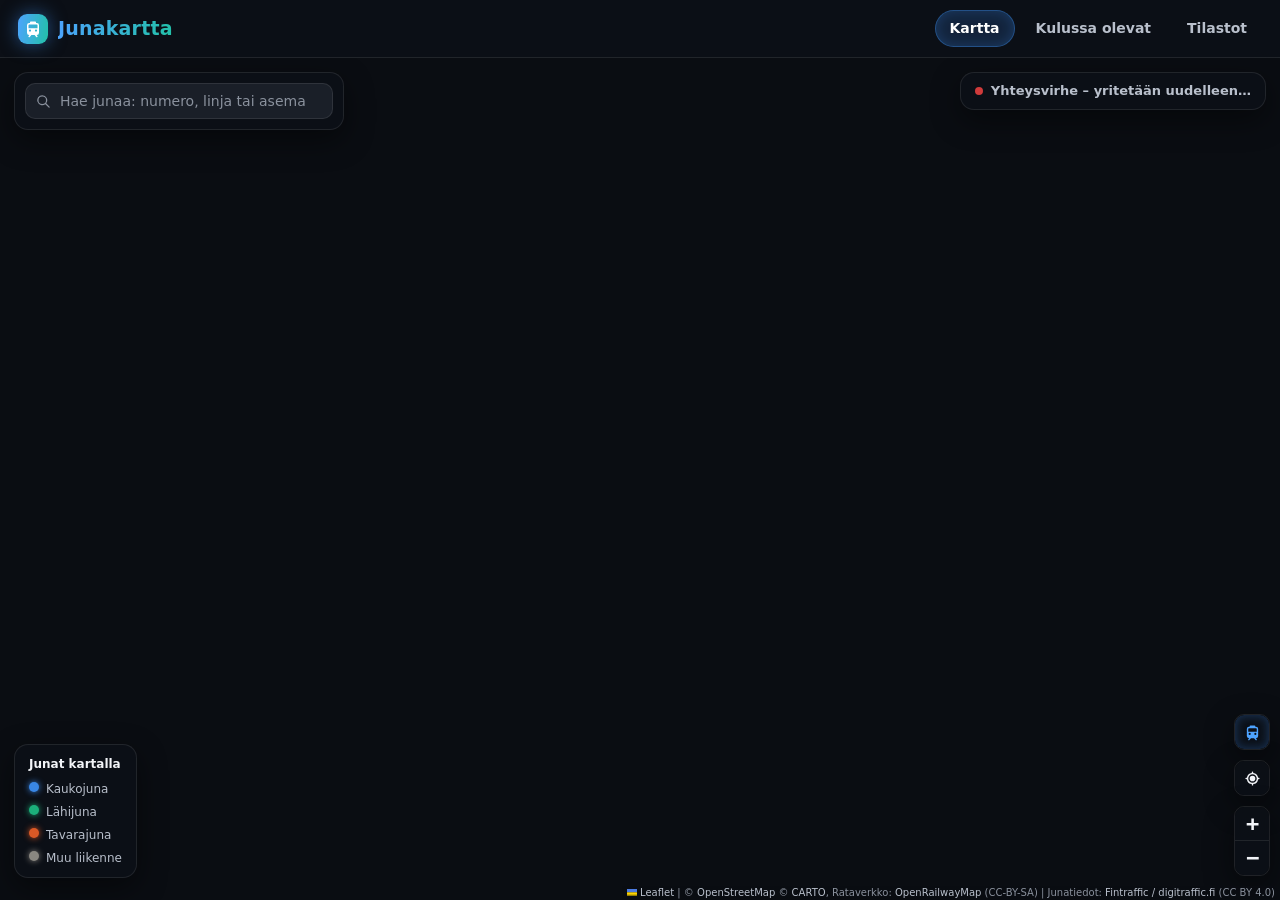
==== index.html @ f3012fac "Lisää interaktiivinen Junakartta-sovellus (kartta, junalista, tilastot) Selainsovellus Suomen junali" ====
<!DOCTYPE html>
<html lang="fi">
<head>
  <meta charset="utf-8">
  <meta name="viewport" content="width=device-width, initial-scale=1">
  <title>Junakartta – Suomen junaliikenne livenä</title>
  <meta name="description" content="Interaktiivinen kartta Suomen junaliikenteestä: junat liikkuvat kartalla reaaliajassa. Tiedot: Fintraffic / digitraffic.fi.">
  <link rel="icon" href="data:image/svg+xml,<svg xmlns=%22http://www.w3.org/2000/svg%22 viewBox=%220 0 100 100%22><text y=%22.9em%22 font-size=%2290%22>🚆</text></svg>">
  <link rel="stylesheet" href="vendor/leaflet/leaflet.css">
  <link rel="stylesheet" href="css/style.css">
</head>
<body>

  <header class="site-header">
    <a class="brand" href="index.html">
      <span class="logo"><svg viewBox="0 0 24 24"><path d="M9 2a1 1 0 0 0-1 1v1H7a3 3 0 0 0-3 3v10a3 3 0 0 0 3 3h.28l-1.17 1.4a1 1 0 1 0 1.54 1.28L9.87 20h4.26l2.22 2.68a1 1 0 0 0 1.54-1.28L16.72 20H17a3 3 0 0 0 3-3V7a3 3 0 0 0-3-3h-1V3a1 1 0 0 0-1-1H9Zm-3 5a1 1 0 0 1 1-1h10a1 1 0 0 1 1 1v4H6V7Zm2 8.5A1.5 1.5 0 1 1 8 12.5a1.5 1.5 0 0 1 0 3Zm8 0a1.5 1.5 0 1 1 0-3 1.5 1.5 0 0 1 0 3Z"/></svg></span>
      <span class="word">Junakartta</span>
    </a>
    <nav class="site-nav">
      <a href="index.html" class="active">Kartta</a>
      <a href="junat.html">Kulussa olevat</a>
      <a href="tilastot.html">Tilastot</a>
    </nav>
  </header>

  <div id="map"></div>

  <div class="map-panel search-panel">
    <div class="search-box">
      <svg viewBox="0 0 24 24"><path d="M10 2a8 8 0 1 0 4.9 14.32l5.39 5.39a1 1 0 0 0 1.42-1.42l-5.39-5.39A8 8 0 0 0 10 2Zm0 2a6 6 0 1 1 0 12 6 6 0 0 1 0-12Z"/></svg>
      <input id="search-input" class="input" type="search" placeholder="Hae junaa: numero, linja tai asema…" autocomplete="off">
    </div>
    <div id="search-results" class="search-results"></div>
  </div>

  <div id="status-chip" class="map-panel status-chip">
    <span class="pulse"></span>
    <span id="status-text">Ladataan junia…</span>
  </div>

  <div id="follow-chip" class="map-panel follow-chip">
    <span id="follow-text"></span>
    <button id="follow-stop" title="Lopeta seuranta" aria-label="Lopeta seuranta">✕</button>
  </div>

  <div class="map-panel map-legend">
    <div class="lg-title">Junat kartalla</div>
    <div><span class="cat-dot kauko"></span>Kaukojuna</div>
    <div><span class="cat-dot lahi"></span>Lähijuna</div>
    <div><span class="cat-dot tavara"></span>Tavarajuna</div>
    <div><span class="cat-dot muu"></span>Muu liikenne</div>
  </div>

  <script src="vendor/leaflet/leaflet.js"></script>
  <script src="js/api.js"></script>
  <script src="js/map.js"></script>
</body>
</html>
---- vendor/leaflet/leaflet.css ----
/* required styles */

.leaflet-pane,
.leaflet-tile,
.leaflet-marker-icon,
.leaflet-marker-shadow,
.leaflet-tile-container,
.leaflet-pane > svg,
.leaflet-pane > canvas,
.leaflet-zoom-box,
.leaflet-image-layer,
.leaflet-layer {
	position: absolute;
	left: 0;
	top: 0;
	}
.leaflet-container {
	overflow: hidden;
	}
.leaflet-tile,
.leaflet-marker-icon,
.leaflet-marker-shadow {
	-webkit-user-select: none;
	   -moz-user-select: none;
	        user-select: none;
	  -webkit-user-drag: none;
	}
/* Prevents IE11 from highlighting tiles in blue */
.leaflet-tile::selection {
	background: transparent;
}
/* Safari renders non-retina tile on retina better with this, but Chrome is worse */
.leaflet-safari .leaflet-tile {
	image-rendering: -webkit-optimize-contrast;
	}
/* hack that prevents hw layers "stretching" when loading new tiles */
.leaflet-safari .leaflet-tile-container {
	width: 1600px;
	height: 1600px;
	-webkit-transform-origin: 0 0;
	}
.leaflet-marker-icon,
.leaflet-marker-shadow {
	display: block;
	}
/* .leaflet-container svg: reset svg max-width decleration shipped in Joomla! (joomla.org) 3.x */
/* .leaflet-container img: map is broken in FF if you have max-width: 100% on tiles */
.leaflet-container .leaflet-overlay-pane svg {
	max-width: none !important;
	max-height: none !important;
	}
.leaflet-container .leaflet-marker-pane img,
.leaflet-container .leaflet-shadow-pane img,
.leaflet-container .leaflet-tile-pane img,
.leaflet-container img.leaflet-image-layer,
.leaflet-container .leaflet-tile {
	max-width: none !important;
	max-height: none !important;
	width: auto;
	padding: 0;
	}

.leaflet-container img.leaflet-tile {
	/* See: https://bugs.chromium.org/p/chromium/issues/detail?id=600120 */
	mix-blend-mode: plus-lighter;
}

.leaflet-container.leaflet-touch-zoom {
	-ms-touch-action: pan-x pan-y;
	touch-action: pan-x pan-y;
	}
.leaflet-container.leaflet-touch-drag {
	-ms-touch-action: pinch-zoom;
	/* Fallback for FF which doesn't support pinch-zoom */
	touch-action: none;
	touch-action: pinch-zoom;
}
.leaflet-container.leaflet-touch-drag.leaflet-touch-zoom {
	-ms-touch-action: none;
	touch-action: none;
}
.leaflet-container {
	-webkit-tap-highlight-color: transparent;
}
.leaflet-container a {
	-webkit-tap-highlight-color: rgba(51, 181, 229, 0.4);
}
.leaflet-tile {
	filter: inherit;
	visibility: hidden;
	}
.leaflet-tile-loaded {
	visibility: inherit;
	}
.leaflet-zoom-box {
	width: 0;
	height: 0;
	-moz-box-sizing: border-box;
	     box-sizing: border-box;
	z-index: 800;
	}
/* workaround for https://bugzilla.mozilla.org/show_bug.cgi?id=888319 */
.leaflet-overlay-pane svg {
	-moz-user-select: none;
	}

.leaflet-pane         { z-index: 400; }

.leaflet-tile-pane    { z-index: 200; }
.leaflet-overlay-pane { z-index: 400; }
.leaflet-shadow-pane  { z-index: 500; }
.leaflet-marker-pane  { z-index: 600; }
.leaflet-tooltip-pane   { z-index: 650; }
.leaflet-popup-pane   { z-index: 700; }

.leaflet-map-pane canvas { z-index: 100; }
.leaflet-map-pane svg    { z-index: 200; }

.leaflet-vml-shape {
	width: 1px;
	height: 1px;
	}
.lvml {
	behavior: url(#default#VML);
	display: inline-block;
	position: absolute;
	}


/* control positioning */

.leaflet-control {
	position: relative;
	z-index: 800;
	pointer-events: visiblePainted; /* IE 9-10 doesn't have auto */
	pointer-events: auto;
	}
.leaflet-top,
.leaflet-bottom {
	position: absolute;
	z-index: 1000;
	pointer-events: none;
	}
.leaflet-top {
	top: 0;
	}
.leaflet-right {
	right: 0;
	}
.leaflet-bottom {
	bottom: 0;
	}
.leaflet-left {
	left: 0;
	}
.leaflet-control {
	float: left;
	clear: both;
	}
.leaflet-right .leaflet-control {
	float: right;
	}
.leaflet-top .leaflet-control {
	margin-top: 10px;
	}
.leaflet-bottom .leaflet-control {
	margin-bottom: 10px;
	}
.leaflet-left .leaflet-control {
	margin-left: 10px;
	}
.leaflet-right .leaflet-control {
	margin-right: 10px;
	}


/* zoom and fade animations */

.leaflet-fade-anim .leaflet-popup {
	opacity: 0;
	-webkit-transition: opacity 0.2s linear;
	   -moz-transition: opacity 0.2s linear;
	        transition: opacity 0.2s linear;
	}
.leaflet-fade-anim .leaflet-map-pane .leaflet-popup {
	opacity: 1;
	}
.leaflet-zoom-animated {
	-webkit-transform-origin: 0 0;
	    -ms-transform-origin: 0 0;
	        transform-origin: 0 0;
	}
svg.leaflet-zoom-animated {
	will-change: transform;
}

.leaflet-zoom-anim .leaflet-zoom-animated {
	-webkit-transition: -webkit-transform 0.25s cubic-bezier(0,0,0.25,1);
	   -moz-transition:    -moz-transform 0.25s cubic-bezier(0,0,0.25,1);
	        transition:         transform 0.25s cubic-bezier(0,0,0.25,1);
	}
.leaflet-zoom-anim .leaflet-tile,
.leaflet-pan-anim .leaflet-tile {
	-webkit-transition: none;
	   -moz-transition: none;
	        transition: none;
	}

.leaflet-zoom-anim .leaflet-zoom-hide {
	visibility: hidden;
	}


/* cursors */

.leaflet-interactive {
	cursor: pointer;
	}
.leaflet-grab {
	cursor: -webkit-grab;
	cursor:    -moz-grab;
	cursor:         grab;
	}
.leaflet-crosshair,
.leaflet-crosshair .leaflet-interactive {
	cursor: crosshair;
	}
.leaflet-popup-pane,
.leaflet-control {
	cursor: auto;
	}
.leaflet-dragging .leaflet-grab,
.leaflet-dragging .leaflet-grab .leaflet-interactive,
.leaflet-dragging .leaflet-marker-draggable {
	cursor: move;
	cursor: -webkit-grabbing;
	cursor:    -moz-grabbing;
	cursor:         grabbing;
	}

/* marker & overlays interactivity */
.leaflet-marker-icon,
.leaflet-marker-shadow,
.leaflet-image-layer,
.leaflet-pane > svg path,
.leaflet-tile-container {
	pointer-events: none;
	}

.leaflet-marker-icon.leaflet-interactive,
.leaflet-image-layer.leaflet-interactive,
.leaflet-pane > svg path.leaflet-interactive,
svg.leaflet-image-layer.leaflet-interactive path {
	pointer-events: visiblePainted; /* IE 9-10 doesn't have auto */
	pointer-events: auto;
	}

/* visual tweaks */

.leaflet-container {
	background: #ddd;
	outline-offset: 1px;
	}
.leaflet-container a {
	color: #0078A8;
	}
.leaflet-zoom-box {
	border: 2px dotted #38f;
	background: rgba(255,255,255,0.5);
	}


/* general typography */
.leaflet-container {
	font-family: "Helvetica Neue", Arial, Helvetica, sans-serif;
	font-size: 12px;
	font-size: 0.75rem;
	line-height: 1.5;
	}


/* general toolbar styles */

.leaflet-bar {
	box-shadow: 0 1px 5px rgba(0,0,0,0.65);
	border-radius: 4px;
	}
.leaflet-bar a {
	background-color: #fff;
	border-bottom: 1px solid #ccc;
	width: 26px;
	height: 26px;
	line-height: 26px;
	display: block;
	text-align: center;
	text-decoration: none;
	color: black;
	}
.leaflet-bar a,
.leaflet-control-layers-toggle {
	background-position: 50% 50%;
	background-repeat: no-repeat;
	display: block;
	}
.leaflet-bar a:hover,
.leaflet-bar a:focus {
	background-color: #f4f4f4;
	}
.leaflet-bar a:first-child {
	border-top-left-radius: 4px;
	border-top-right-radius: 4px;
	}
.leaflet-bar a:last-child {
	border-bottom-left-radius: 4px;
	border-bottom-right-radius: 4px;
	border-bottom: none;
	}
.leaflet-bar a.leaflet-disabled {
	cursor: default;
	background-color: #f4f4f4;
	color: #bbb;
	}

.leaflet-touch .leaflet-bar a {
	width: 30px;
	height: 30px;
	line-height: 30px;
	}
.leaflet-touch .leaflet-bar a:first-child {
	border-top-left-radius: 2px;
	border-top-right-radius: 2px;
	}
.leaflet-touch .leaflet-bar a:last-child {
	border-bottom-left-radius: 2px;
	border-bottom-right-radius: 2px;
	}

/* zoom control */

.leaflet-control-zoom-in,
.leaflet-control-zoom-out {
	font: bold 18px 'Lucida Console', Monaco, monospace;
	text-indent: 1px;
	}

.leaflet-touch .leaflet-control-zoom-in, .leaflet-touch .leaflet-control-zoom-out  {
	font-size: 22px;
	}


/* layers control */

.leaflet-control-layers {
	box-shadow: 0 1px 5px rgba(0,0,0,0.4);
	background: #fff;
	border-radius: 5px;
	}
.leaflet-control-layers-toggle {
	background-image: url(images/layers.png);
	width: 36px;
	height: 36px;
	}
.leaflet-retina .leaflet-control-layers-toggle {
	background-image: url(images/layers-2x.png);
	background-size: 26px 26px;
	}
.leaflet-touch .leaflet-control-layers-toggle {
	width: 44px;
	height: 44px;
	}
.leaflet-control-layers .leaflet-control-layers-list,
.leaflet-control-layers-expanded .leaflet-control-layers-toggle {
	display: none;
	}
.leaflet-control-layers-expanded .leaflet-control-layers-list {
	display: block;
	position: relative;
	}
.leaflet-control-layers-expanded {
	padding: 6px 10px 6px 6px;
	color: #333;
	background: #fff;
	}
.leaflet-control-layers-scrollbar {
	overflow-y: scroll;
	overflow-x: hidden;
	padding-right: 5px;
	}
.leaflet-control-layers-selector {
	margin-top: 2px;
	position: relative;
	top: 1px;
	}
.leaflet-control-layers label {
	display: block;
	font-size: 13px;
	font-size: 1.08333em;
	}
.leaflet-control-layers-separator {
	height: 0;
	border-top: 1px solid #ddd;
	margin: 5px -10px 5px -6px;
	}

/* Default icon URLs */
.leaflet-default-icon-path { /* used only in path-guessing heuristic, see L.Icon.Default */
	background-image: url(images/marker-icon.png);
	}


/* attribution and scale controls */

.leaflet-container .leaflet-control-attribution {
	background: #fff;
	background: rgba(255, 255, 255, 0.8);
	margin: 0;
	}
.leaflet-control-attribution,
.leaflet-control-scale-line {
	padding: 0 5px;
	color: #333;
	line-height: 1.4;
	}
.leaflet-control-attribution a {
	text-decoration: none;
	}
.leaflet-control-attribution a:hover,
.leaflet-control-attribution a:focus {
	text-decoration: underline;
	}
.leaflet-attribution-flag {
	display: inline !important;
	vertical-align: baseline !important;
	width: 1em;
	height: 0.6669em;
	}
.leaflet-left .leaflet-control-scale {
	margin-left: 5px;
	}
.leaflet-bottom .leaflet-control-scale {
	margin-bottom: 5px;
	}
.leaflet-control-scale-line {
	border: 2px solid #777;
	border-top: none;
	line-height: 1.1;
	padding: 2px 5px 1px;
	white-space: nowrap;
	-moz-box-sizing: border-box;
	     box-sizing: border-box;
	background: rgba(255, 255, 255, 0.8);
	text-shadow: 1px 1px #fff;
	}
.leaflet-control-scale-line:not(:first-child) {
	border-top: 2px solid #777;
	border-bottom: none;
	margin-top: -2px;
	}
.leaflet-control-scale-line:not(:first-child):not(:last-child) {
	border-bottom: 2px solid #777;
	}

.leaflet-touch .leaflet-control-attribution,
.leaflet-touch .leaflet-control-layers,
.leaflet-touch .leaflet-bar {
	box-shadow: none;
	}
.leaflet-touch .leaflet-control-layers,
.leaflet-touch .leaflet-bar {
	border: 2px solid rgba(0,0,0,0.2);
	background-clip: padding-box;
	}


/* popup */

.leaflet-popup {
	position: absolute;
	text-align: center;
	margin-bottom: 20px;
	}
.leaflet-popup-content-wrapper {
	padding: 1px;
	text-align: left;
	border-radius: 12px;
	}
.leaflet-popup-content {
	margin: 13px 24px 13px 20px;
	line-height: 1.3;
	font-size: 13px;
	font-size: 1.08333em;
	min-height: 1px;
	}
.leaflet-popup-content p {
	margin: 17px 0;
	margin: 1.3em 0;
	}
.leaflet-popup-tip-container {
	width: 40px;
	height: 20px;
	position: absolute;
	left: 50%;
	margin-top: -1px;
	margin-left: -20px;
	overflow: hidden;
	pointer-events: none;
	}
.leaflet-popup-tip {
	width: 17px;
	height: 17px;
	padding: 1px;

	margin: -10px auto 0;
	pointer-events: auto;

	-webkit-transform: rotate(45deg);
	   -moz-transform: rotate(45deg);
	    -ms-transform: rotate(45deg);
	        transform: rotate(45deg);
	}
.leaflet-popup-content-wrapper,
.leaflet-popup-tip {
	background: white;
	color: #333;
	box-shadow: 0 3px 14px rgba(0,0,0,0.4);
	}
.leaflet-container a.leaflet-popup-close-button {
	position: absolute;
	top: 0;
	right: 0;
	border: none;
	text-align: center;
	width: 24px;
	height: 24px;
	font: 16px/24px Tahoma, Verdana, sans-serif;
	color: #757575;
	text-decoration: none;
	background: transparent;
	}
.leaflet-container a.leaflet-popup-close-button:hover,
.leaflet-container a.leaflet-popup-close-button:focus {
	color: #585858;
	}
.leaflet-popup-scrolled {
	overflow: auto;
	}

.leaflet-oldie .leaflet-popup-content-wrapper {
	-ms-zoom: 1;
	}
.leaflet-oldie .leaflet-popup-tip {
	width: 24px;
	margin: 0 auto;

	-ms-filter: "progid:DXImageTransform.Microsoft.Matrix(M11=0.70710678, M12=0.70710678, M21=-0.70710678, M22=0.70710678)";
	filter: progid:DXImageTransform.Microsoft.Matrix(M11=0.70710678, M12=0.70710678, M21=-0.70710678, M22=0.70710678);
	}

.leaflet-oldie .leaflet-control-zoom,
.leaflet-oldie .leaflet-control-layers,
.leaflet-oldie .leaflet-popup-content-wrapper,
.leaflet-oldie .leaflet-popup-tip {
	border: 1px solid #999;
	}


/* div icon */

.leaflet-div-icon {
	background: #fff;
	border: 1px solid #666;
	}


/* Tooltip */
/* Base styles for the element that has a tooltip */
.leaflet-tooltip {
	position: absolute;
	padding: 6px;
	background-color: #fff;
	border: 1px solid #fff;
	border-radius: 3px;
	color: #222;
	white-space: nowrap;
	-webkit-user-select: none;
	-moz-user-select: none;
	-ms-user-select: none;
	user-select: none;
	pointer-events: none;
	box-shadow: 0 1px 3px rgba(0,0,0,0.4);
	}
.leaflet-tooltip.leaflet-interactive {
	cursor: pointer;
	pointer-events: auto;
	}
.leaflet-tooltip-top:before,
.leaflet-tooltip-bottom:before,
.leaflet-tooltip-left:before,
.leaflet-tooltip-right:before {
	position: absolute;
	pointer-events: none;
	border: 6px solid transparent;
	background: transparent;
	content: "";
	}

/* Directions */

.leaflet-tooltip-bottom {
	margin-top: 6px;
}
.leaflet-tooltip-top {
	margin-top: -6px;
}
.leaflet-tooltip-bottom:before,
.leaflet-tooltip-top:before {
	left: 50%;
	margin-left: -6px;
	}
.leaflet-tooltip-top:before {
	bottom: 0;
	margin-bottom: -12px;
	border-top-color: #fff;
	}
.leaflet-tooltip-bottom:before {
	top: 0;
	margin-top: -12px;
	margin-left: -6px;
	border-bottom-color: #fff;
	}
.leaflet-tooltip-left {
	margin-left: -6px;
}
.leaflet-tooltip-right {
	margin-left: 6px;
}
.leaflet-tooltip-left:before,
.leaflet-tooltip-right:before {
	top: 50%;
	margin-top: -6px;
	}
.leaflet-tooltip-left:before {
	right: 0;
	margin-right: -12px;
	border-left-color: #fff;
	}
.leaflet-tooltip-right:before {
	left: 0;
	margin-left: -12px;
	border-right-color: #fff;
	}

/* Printing */

@media print {
	/* Prevent printers from removing background-images of controls. */
	.leaflet-control {
		-webkit-print-color-adjust: exact;
		print-color-adjust: exact;
		}
	}
---- css/style.css ----
/* ==========================================================================
   Junakartta – Suomen junaliikenne livenä
   Tumma, kiiltävä ulkoasu. Kaaviovärit: validoitu oletuspaletti (dark).
   ========================================================================== */

:root {
  color-scheme: dark;

  /* Pinnat ja teksti */
  --page: #0a0d12;
  --surface: #12161d;
  --surface-2: #1a1f28;
  --glass: rgba(13, 17, 24, 0.82);
  --border: rgba(255, 255, 255, 0.09);
  --text: #f2f4f8;
  --text-2: #b9c0cc;
  --muted: #8a919d;

  /* Korostus */
  --accent: #3987e5;
  --accent-2: #22c1a8;
  --accent-grad: linear-gradient(100deg, #4da3ff 0%, #22c1a8 100%);

  /* Junakategoriat (kartta + kaaviot, identiteettivärit) */
  --cat-kauko: #3987e5;   /* kaukojuna  */
  --cat-lahi: #1baf7a;    /* lähijuna   */
  --cat-tavara: #d95926;  /* tavarajuna */
  --cat-muu: #898781;     /* muu        */

  /* Status (myöhästymiset) */
  --st-good: #0ca30c;
  --st-warn: #fab219;
  --st-serious: #ec835a;
  --st-critical: #d03b3b;

  /* Sekventiaalinen sininen (ordinaaliaskeleet, dark-pinnalle) */
  --seq-250: #86b6ef;
  --seq-300: #6da7ec;
  --seq-350: #5598e7;
  --seq-400: #3987e5;
  --seq-450: #2a78d6;
  --seq-500: #256abf;

  --header-h: 58px;
  --radius: 14px;
  --shadow: 0 10px 30px rgba(0, 0, 0, 0.45);
  --font: system-ui, -apple-system, "Segoe UI", Roboto, sans-serif;
}

* { box-sizing: border-box; }

html, body {
  margin: 0;
  padding: 0;
  background: var(--page);
  color: var(--text);
  font-family: var(--font);
  font-size: 15px;
  line-height: 1.5;
}

a { color: var(--accent); text-decoration: none; }

/* ---------- Yläpalkki ---------- */

.site-header {
  position: fixed;
  top: 0; left: 0; right: 0;
  height: var(--header-h);
  z-index: 1200;
  display: flex;
  align-items: center;
  gap: 18px;
  padding: 0 18px;
  background: var(--glass);
  backdrop-filter: blur(14px);
  -webkit-backdrop-filter: blur(14px);
  border-bottom: 1px solid var(--border);
}

.brand {
  display: flex;
  align-items: center;
  gap: 10px;
  font-weight: 800;
  font-size: 19px;
  letter-spacing: 0.2px;
  color: var(--text);
  white-space: nowrap;
}

.brand .logo {
  width: 30px; height: 30px;
  border-radius: 9px;
  display: grid;
  place-items: center;
  background: var(--accent-grad);
  box-shadow: 0 0 18px rgba(57, 135, 229, 0.55);
}
.brand .logo svg { width: 18px; height: 18px; fill: #fff; }

.brand .word {
  background: var(--accent-grad);
  -webkit-background-clip: text;
  background-clip: text;
  color: transparent;
}

.site-nav {
  display: flex;
  gap: 6px;
  margin-left: auto;
}

.site-nav a {
  padding: 7px 14px;
  border-radius: 999px;
  color: var(--text-2);
  font-weight: 600;
  font-size: 14px;
  border: 1px solid transparent;
  transition: background 0.15s, color 0.15s;
}

.site-nav a:hover { color: var(--text); background: rgba(255, 255, 255, 0.06); }

.site-nav a.active {
  color: #fff;
  background: rgba(57, 135, 229, 0.18);
  border-color: rgba(57, 135, 229, 0.45);
  box-shadow: 0 0 14px rgba(57, 135, 229, 0.25) inset;
}

/* ---------- Sivupohja (listasivut) ---------- */

.page {
  max-width: 1180px;
  margin: 0 auto;
  padding: calc(var(--header-h) + 26px) 20px 60px;
}

.page-title {
  font-size: 30px;
  font-weight: 800;
  margin: 0 0 4px;
  letter-spacing: -0.3px;
}
.page-title .hl {
  background: var(--accent-grad);
  -webkit-background-clip: text;
  background-clip: text;
  color: transparent;
}
.page-sub { color: var(--muted); margin: 0 0 24px; font-size: 14px; }

.card {
  background: linear-gradient(180deg, rgba(255,255,255,0.03), rgba(255,255,255,0.012)), var(--surface);
  border: 1px solid var(--border);
  border-radius: var(--radius);
  box-shadow: var(--shadow);
}

/* ---------- Napit, kentät, sirut ---------- */

.chip-row { display: flex; flex-wrap: wrap; gap: 8px; align-items: center; }

.chip {
  border: 1px solid var(--border);
  background: var(--surface-2);
  color: var(--text-2);
  padding: 6px 13px;
  border-radius: 999px;
  font-size: 13px;
  font-weight: 600;
  cursor: pointer;
  font-family: inherit;
  transition: all 0.15s;
}
.chip:hover { color: var(--text); border-color: rgba(255,255,255,0.2); }
.chip.active {
  color: #fff;
  background: rgba(57, 135, 229, 0.2);
  border-color: rgba(57, 135, 229, 0.55);
}

.input {
  background: var(--surface-2);
  border: 1px solid var(--border);
  color: var(--text);
  border-radius: 10px;
  padding: 9px 12px;
  font-size: 14px;
  font-family: inherit;
  outline: none;
  transition: border-color 0.15s, box-shadow 0.15s;
}
.input:focus {
  border-color: rgba(57, 135, 229, 0.7);
  box-shadow: 0 0 0 3px rgba(57, 135, 229, 0.18);
}
.input::placeholder { color: var(--muted); }

select.input { cursor: pointer; }

.badge {
  display: inline-flex;
  align-items: center;
  gap: 6px;
  padding: 3px 10px;
  border-radius: 999px;
  font-size: 12px;
  font-weight: 700;
  white-space: nowrap;
}
.badge .ic { font-size: 11px; }

.badge-ontime { background: rgba(12, 163, 12, 0.16); color: #6fdc6f; }
.badge-slight { background: rgba(250, 178, 25, 0.15); color: #fac95e; }
.badge-late { background: rgba(236, 131, 90, 0.16); color: #f4a586; }
.badge-verylate { background: rgba(208, 59, 59, 0.18); color: #ef8686; }
.badge-cancelled { background: rgba(208, 59, 59, 0.28); color: #ff9d9d; }
.badge-neutral { background: rgba(255, 255, 255, 0.08); color: var(--text-2); }

.cat-dot {
  display: inline-block;
  width: 10px; height: 10px;
  border-radius: 50%;
  margin-right: 7px;
  vertical-align: 1px;
  box-shadow: 0 0 6px currentColor;
}
.cat-dot.kauko { color: var(--cat-kauko); background: var(--cat-kauko); }
.cat-dot.lahi { color: var(--cat-lahi); background: var(--cat-lahi); }
.cat-dot.tavara { color: var(--cat-tavara); background: var(--cat-tavara); }
.cat-dot.muu { color: var(--cat-muu); background: var(--cat-muu); }

/* ---------- Karttasivu ---------- */

#map {
  position: fixed;
  inset: var(--header-h) 0 0 0;
  background: #0a0d12;
  z-index: 1;
}

.map-panel {
  position: fixed;
  z-index: 1100;
  background: var(--glass);
  backdrop-filter: blur(14px);
  -webkit-backdrop-filter: blur(14px);
  border: 1px solid var(--border);
  border-radius: var(--radius);
  box-shadow: var(--shadow);
}

.search-panel {
  top: calc(var(--header-h) + 14px);
  left: 14px;
  width: 330px;
  max-width: calc(100vw - 28px);
  padding: 10px;
}

.search-box { position: relative; display: flex; align-items: center; }
.search-box svg {
  position: absolute; left: 11px;
  width: 15px; height: 15px;
  fill: var(--muted);
  pointer-events: none;
}
.search-box .input { width: 100%; padding-left: 34px; }

.search-results {
  margin-top: 8px;
  max-height: 320px;
  overflow-y: auto;
  display: none;
}
.search-results.open { display: block; }

.search-item {
  display: flex;
  align-items: center;
  gap: 10px;
  padding: 8px 10px;
  border-radius: 10px;
  cursor: pointer;
}
.search-item:hover { background: rgba(255, 255, 255, 0.07); }
.search-item .t { font-weight: 700; font-size: 14px; }
.search-item .r { color: var(--muted); font-size: 12px; margin-top: 1px; }
.search-item .spd { margin-left: auto; color: var(--text-2); font-size: 12px; white-space: nowrap; }
.search-empty { padding: 10px; color: var(--muted); font-size: 13px; }

.status-chip {
  position: fixed;
  top: calc(var(--header-h) + 14px);
  right: 14px;
  z-index: 1100;
  display: flex;
  align-items: center;
  gap: 8px;
  padding: 8px 14px;
  font-size: 13px;
  font-weight: 600;
  color: var(--text-2);
}
.status-chip b { color: var(--text); font-size: 14px; }
.status-chip .pulse {
  width: 8px; height: 8px;
  border-radius: 50%;
  background: var(--accent-2);
  box-shadow: 0 0 0 0 rgba(34, 193, 168, 0.7);
  animation: pulse 2s infinite;
}
@keyframes pulse {
  0% { box-shadow: 0 0 0 0 rgba(34, 193, 168, 0.6); }
  70% { box-shadow: 0 0 0 9px rgba(34, 193, 168, 0); }
  100% { box-shadow: 0 0 0 0 rgba(34, 193, 168, 0); }
}
.status-chip.error .pulse { background: var(--st-critical); animation: none; }

.follow-chip {
  position: fixed;
  bottom: 22px;
  left: 50%;
  transform: translateX(-50%);
  z-index: 1100;
  display: none;
  align-items: center;
  gap: 10px;
  padding: 9px 10px 9px 16px;
  font-size: 14px;
  font-weight: 700;
}
.follow-chip.on { display: flex; }
.follow-chip button {
  border: none;
  background: rgba(255, 255, 255, 0.1);
  color: var(--text);
  width: 26px; height: 26px;
  border-radius: 50%;
  cursor: pointer;
  font-size: 13px;
  line-height: 1;
}
.follow-chip button:hover { background: rgba(255, 255, 255, 0.2); }

.map-legend {
  position: fixed;
  bottom: 22px;
  left: 14px;
  z-index: 1050;
  padding: 10px 14px;
  font-size: 12px;
  color: var(--text-2);
  display: grid;
  gap: 5px;
}
.map-legend .lg-title { font-weight: 800; color: var(--text); font-size: 12px; margin-bottom: 2px; }

/* Leaflet-mukautukset */

.leaflet-container { font-family: var(--font); background: #0a0d12; }

.leaflet-bar {
  border: 1px solid var(--border) !important;
  box-shadow: var(--shadow) !important;
  border-radius: 10px !important;
  overflow: hidden;
}
.leaflet-bar a, .leaflet-bar button {
  background: var(--glass) !important;
  backdrop-filter: blur(10px);
  color: var(--text) !important;
  border-bottom: 1px solid var(--border) !important;
  width: 34px !important;
  height: 34px !important;
  line-height: 34px !important;
}
.leaflet-bar a:last-child { border-bottom: none !important; }
.leaflet-bar a:hover { background: rgba(255, 255, 255, 0.12) !important; }

.map-btn {
  display: grid !important;
  place-items: center;
  cursor: pointer;
}
.map-btn svg { width: 17px; height: 17px; fill: var(--text); }
.map-btn.active svg { fill: #4da3ff; }
.map-btn.active { box-shadow: 0 0 12px rgba(57, 135, 229, 0.4) inset; }

.leaflet-control-attribution {
  background: rgba(10, 13, 18, 0.75) !important;
  color: var(--muted) !important;
  font-size: 10px !important;
}
.leaflet-control-attribution a { color: var(--text-2) !important; }

.leaflet-popup-content-wrapper {
  background: var(--surface-2);
  color: var(--text);
  border-radius: 12px;
  border: 1px solid var(--border);
  box-shadow: var(--shadow);
}
.leaflet-popup-tip { background: var(--surface-2); border: 1px solid var(--border); }
.leaflet-popup-content { margin: 14px 16px; font-size: 13px; line-height: 1.55; }
.leaflet-popup-close-button { color: var(--muted) !important; }

.tp-title { font-size: 16px; font-weight: 800; margin-bottom: 2px; }
.tp-route { color: var(--text-2); font-weight: 600; margin-bottom: 8px; }
.tp-grid { display: grid; grid-template-columns: auto 1fr; gap: 3px 12px; margin-bottom: 10px; }
.tp-grid dt { color: var(--muted); }
.tp-grid dd { margin: 0; font-weight: 600; }
.tp-follow {
  width: 100%;
  border: 1px solid rgba(57, 135, 229, 0.5);
  background: rgba(57, 135, 229, 0.16);
  color: #9ec9ff;
  font-weight: 700;
  font-family: inherit;
  font-size: 13px;
  padding: 7px 0;
  border-radius: 9px;
  cursor: pointer;
}
.tp-follow:hover { background: rgba(57, 135, 229, 0.28); }

/* Junamerkit kartalla */

.train-marker { background: none; border: none; }

.train-marker .dot {
  width: 26px; height: 26px;
  margin: 2px;
  border-radius: 50%;
  display: grid;
  place-items: center;
  border: 2px solid rgba(255, 255, 255, 0.85);
  box-shadow: 0 0 10px rgba(0, 0, 0, 0.6), 0 0 14px var(--glow, rgba(57,135,229,0.55));
  transition: transform 0.4s linear;
}
.train-marker .dot svg { width: 14px; height: 14px; fill: #fff; }
.train-marker .dot .stopped { width: 8px; height: 8px; border-radius: 50%; background: #fff; }

.train-marker.cat-kauko .dot { background: var(--cat-kauko); --glow: rgba(57, 135, 229, 0.6); }
.train-marker.cat-lahi .dot { background: var(--cat-lahi); --glow: rgba(27, 175, 122, 0.6); }
.train-marker.cat-tavara .dot { background: var(--cat-tavara); --glow: rgba(217, 89, 38, 0.6); }
.train-marker.cat-muu .dot { background: #5c5c58; --glow: rgba(137, 135, 129, 0.5); }

.train-marker .lbl {
  position: absolute;
  top: 30px;
  left: 50%;
  transform: translateX(-50%);
  background: rgba(10, 13, 18, 0.85);
  border: 1px solid var(--border);
  color: var(--text);
  font-size: 10.5px;
  font-weight: 700;
  padding: 1px 6px;
  border-radius: 6px;
  white-space: nowrap;
  pointer-events: none;
}

.labels-hidden .train-marker .lbl { display: none; }

.train-marker.followed .dot {
  border-color: #ffd76a;
  box-shadow: 0 0 0 4px rgba(255, 215, 106, 0.35), 0 0 18px var(--glow, rgba(57,135,229,0.6));
}

.user-loc-dot {
  background: #4da3ff;
  border: 3px solid #fff;
  border-radius: 50%;
  box-shadow: 0 0 12px rgba(77, 163, 255, 0.9);
}

/* ---------- Junalista ---------- */

.toolbar {
  display: flex;
  flex-wrap: wrap;
  gap: 10px;
  align-items: center;
  margin-bottom: 18px;
}
.toolbar .input[type="search"] { flex: 1 1 220px; min-width: 180px; }
.toolbar .spacer { flex: 1; }

.summary-chips { display: flex; flex-wrap: wrap; gap: 8px; margin-bottom: 18px; }
.summary-chips .badge { font-size: 13px; padding: 6px 13px; }

.train-list { overflow: hidden; }

.train-row {
  display: grid;
  grid-template-columns: 200px 1fr 96px 140px 200px 90px;
  gap: 12px;
  align-items: center;
  padding: 12px 18px;
  border-bottom: 1px solid rgba(255, 255, 255, 0.05);
  cursor: pointer;
  transition: background 0.12s;
}
.train-row:last-child { border-bottom: none; }
.train-row:hover { background: rgba(57, 135, 229, 0.08); }

.train-row.head {
  cursor: default;
  font-size: 12px;
  font-weight: 700;
  text-transform: uppercase;
  letter-spacing: 0.5px;
  color: var(--muted);
  background: rgba(255, 255, 255, 0.025);
}
.train-row.head:hover { background: rgba(255, 255, 255, 0.025); }

.tr-name { font-weight: 800; font-size: 15px; white-space: nowrap; }
.tr-name .sub { display: block; font-weight: 600; font-size: 12px; color: var(--muted); }
.tr-route { color: var(--text-2); font-weight: 600; font-size: 14px; }
.tr-route .arrow { color: var(--accent); margin: 0 5px; }
.tr-speed { font-weight: 700; font-variant-numeric: tabular-nums; }
.tr-speed .u { color: var(--muted); font-weight: 500; font-size: 12px; }
.tr-next { color: var(--text-2); font-size: 13px; }
.tr-next b { color: var(--text); }
.tr-op { color: var(--muted); font-size: 12px; font-weight: 700; text-transform: uppercase; }

.list-empty { padding: 40px; text-align: center; color: var(--muted); }

/* ---------- Tilastot ---------- */

.tile-grid {
  display: grid;
  grid-template-columns: repeat(auto-fit, minmax(210px, 1fr));
  gap: 14px;
  margin-bottom: 26px;
}

.tile { padding: 18px 20px; position: relative; overflow: hidden; }
.tile::after {
  content: "";
  position: absolute;
  inset: 0 0 auto 0;
  height: 3px;
  background: var(--accent-grad);
  opacity: 0.8;
}
.tile .t-label {
  font-size: 12px;
  font-weight: 700;
  text-transform: uppercase;
  letter-spacing: 0.6px;
  color: var(--muted);
  margin-bottom: 6px;
}
.tile .t-value { font-size: 34px; font-weight: 800; line-height: 1.1; letter-spacing: -0.5px; }
.tile .t-value .u { font-size: 16px; font-weight: 600; color: var(--text-2); margin-left: 3px; }
.tile .t-sub { font-size: 13px; color: var(--text-2); margin-top: 5px; }

.chart-grid {
  display: grid;
  grid-template-columns: repeat(auto-fit, minmax(320px, 1fr));
  gap: 14px;
}

.chart-card { padding: 20px 22px; }
.chart-card h3 { margin: 0 0 4px; font-size: 16px; font-weight: 800; }
.chart-card .ch-sub { color: var(--muted); font-size: 12.5px; margin: 0 0 16px; }

.hbar-row {
  display: grid;
  grid-template-columns: 120px 1fr 52px;
  gap: 10px;
  align-items: center;
  padding: 5px 0;
  border-radius: 8px;
}
.hbar-row:hover { background: rgba(255, 255, 255, 0.04); }
.hbar-name { font-size: 13px; font-weight: 600; color: var(--text-2); white-space: nowrap; overflow: hidden; text-overflow: ellipsis; }
.hbar-track { height: 16px; border-radius: 4px; background: rgba(255, 255, 255, 0.045); overflow: hidden; }
.hbar-fill {
  height: 100%;
  border-radius: 0 4px 4px 0;
  background: var(--seq-400);
  min-width: 2px;
  transition: width 0.6s cubic-bezier(0.2, 0.8, 0.2, 1);
}
.hbar-val { font-size: 13px; font-weight: 700; text-align: right; font-variant-numeric: tabular-nums; }

.top-table { width: 100%; border-collapse: collapse; font-size: 13.5px; }
.top-table td { padding: 7px 6px; border-bottom: 1px solid rgba(255, 255, 255, 0.05); }
.top-table tr:last-child td { border-bottom: none; }
.top-table tr:hover td { background: rgba(255, 255, 255, 0.03); }
.top-table .n { font-weight: 800; white-space: nowrap; }
.top-table .r { color: var(--muted); font-size: 12.5px; }
.top-table .v { text-align: right; font-weight: 700; white-space: nowrap; font-variant-numeric: tabular-nums; }

.updated-note { color: var(--muted); font-size: 12.5px; margin-top: 22px; }

.error-banner {
  display: none;
  background: rgba(208, 59, 59, 0.14);
  border: 1px solid rgba(208, 59, 59, 0.4);
  color: #ff9d9d;
  border-radius: 10px;
  padding: 10px 14px;
  margin-bottom: 16px;
  font-size: 13.5px;
  font-weight: 600;
}
.error-banner.on { display: block; }

.skel { color: var(--muted); padding: 26px; text-align: center; }
.skel .spin {
  display: inline-block;
  width: 18px; height: 18px;
  border: 2px solid rgba(255, 255, 255, 0.2);
  border-top-color: var(--accent);
  border-radius: 50%;
  animation: spin 0.8s linear infinite;
  vertical-align: -4px;
  margin-right: 9px;
}
@keyframes spin { to { transform: rotate(360deg); } }

.site-footer {
  color: var(--muted);
  font-size: 12px;
  text-align: center;
  padding: 26px 16px 10px;
}

/* ---------- Mobiili ---------- */

@media (max-width: 860px) {
  .train-row { grid-template-columns: 1fr 1fr; padding: 12px 14px; }
  .train-row.head { display: none; }
  .tr-next { grid-column: 1 / -1; }
  .tr-op { display: none; }
  .site-nav a { padding: 6px 10px; font-size: 13px; }
  .brand span.word { display: none; }
  .search-panel { width: calc(100vw - 28px); }
  .status-chip { top: auto; bottom: 84px; right: 10px; }
  .map-legend { display: none; }
  .page-title { font-size: 24px; }
}
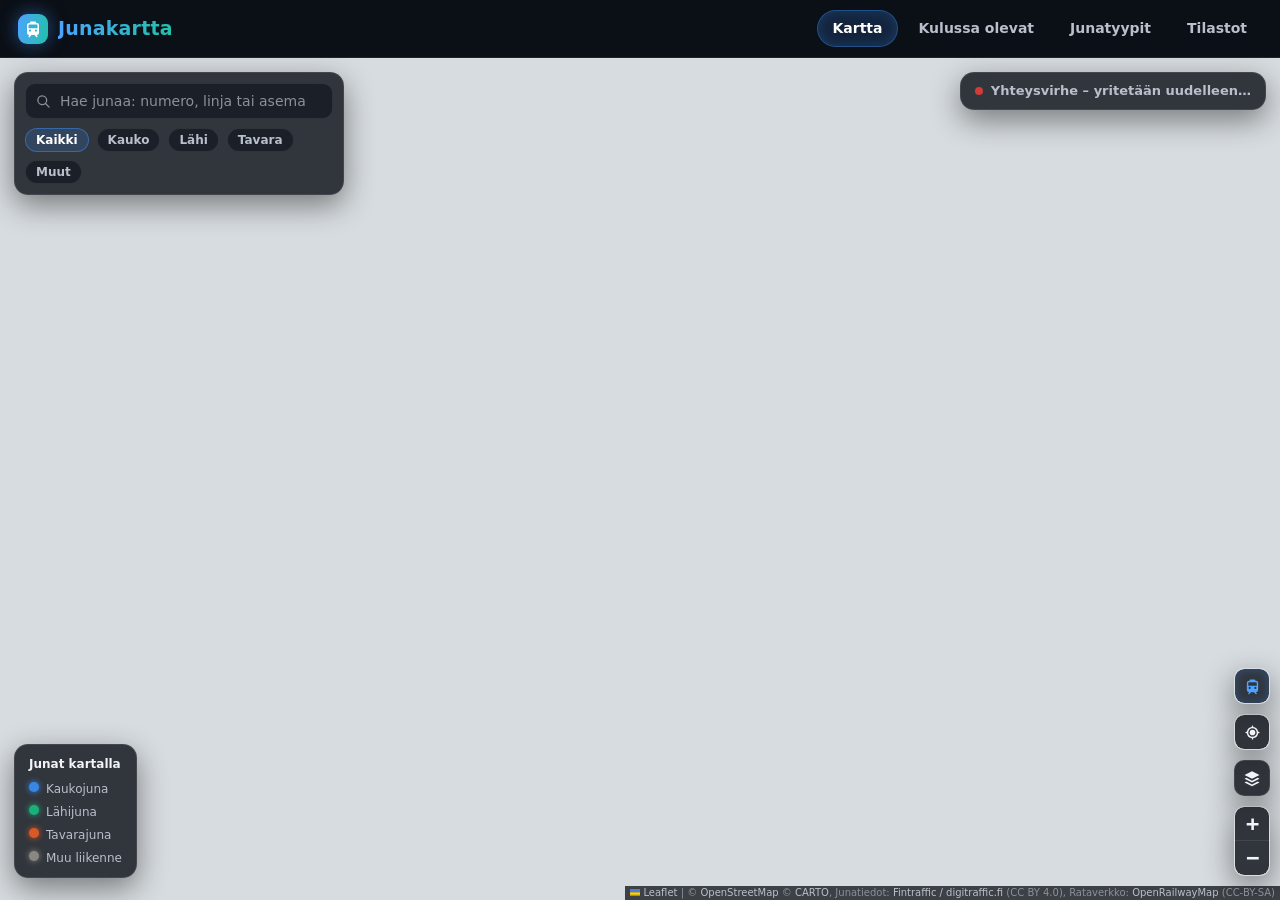
==== commit 26f46a2d: "Lisää junatyyppisuodattimet kartalle ja tilastoihin sekä Junatyypit-sivu - Karttasivulle suodatinsir" ====
--- a/index.html
+++ b/index.html
@@ -19,6 +19,7 @@
     <nav class="site-nav">
       <a href="index.html" class="active">Kartta</a>
       <a href="junat.html">Kulussa olevat</a>
+      <a href="junatyypit.html">Junatyypit</a>
       <a href="tilastot.html">Tilastot</a>
     </nav>
   </header>
@@ -29,6 +30,13 @@
     <div class="search-box">
       <svg viewBox="0 0 24 24"><path d="M10 2a8 8 0 1 0 4.9 14.32l5.39 5.39a1 1 0 0 0 1.42-1.42l-5.39-5.39A8 8 0 0 0 10 2Zm0 2a6 6 0 1 1 0 12 6 6 0 0 1 0-12Z"/></svg>
       <input id="search-input" class="input" type="search" placeholder="Hae junaa: numero, linja tai asema…" autocomplete="off">
+    </div>
+    <div class="chip-row map-filter" id="map-filter">
+      <button class="chip active" data-cat="kaikki">Kaikki</button>
+      <button class="chip" data-cat="kauko">Kauko</button>
+      <button class="chip" data-cat="lahi">Lähi</button>
+      <button class="chip" data-cat="tavara">Tavara</button>
+      <button class="chip" data-cat="muu">Muut</button>
     </div>
     <div id="search-results" class="search-results"></div>
   </div>
--- a/css/style.css
+++ b/css/style.css
@@ -271,6 +271,9 @@
 }
 .search-box .input { width: 100%; padding-left: 34px; }
 
+.map-filter { margin-top: 9px; }
+.map-filter .chip { font-size: 12px; padding: 4px 10px; }
+
 .search-results {
   margin-top: 8px;
   max-height: 320px;
@@ -390,6 +393,30 @@
 .map-btn svg { width: 17px; height: 17px; fill: var(--text); }
 .map-btn.active svg { fill: #4da3ff; }
 .map-btn.active { box-shadow: 0 0 12px rgba(57, 135, 229, 0.4) inset; }
+
+.leaflet-control-layers {
+  background: var(--glass) !important;
+  backdrop-filter: blur(10px);
+  -webkit-backdrop-filter: blur(10px);
+  border: 1px solid var(--border) !important;
+  border-radius: 10px !important;
+  box-shadow: var(--shadow) !important;
+  color: var(--text);
+}
+.leaflet-control-layers-toggle {
+  width: 34px !important;
+  height: 34px !important;
+  background-size: 18px 18px;
+  background-image: url('data:image/svg+xml;utf8,<svg xmlns="http://www.w3.org/2000/svg" viewBox="0 0 24 24" fill="%23f2f4f8"><path d="M12 3 2 8l10 5 10-5-10-5Zm-7.5 8.6L2 13l10 5 10-5-2.5-1.4L12 15.6l-7.5-4Zm0 5L2 18l10 5 10-5-2.5-1.4L12 20.6l-7.5-4Z"/></svg>') !important;
+}
+.leaflet-control-layers-expanded {
+  padding: 10px 14px !important;
+  font-size: 13px;
+  font-weight: 600;
+}
+.leaflet-control-layers label { color: var(--text-2); cursor: pointer; }
+.leaflet-control-layers label:hover { color: var(--text); }
+.leaflet-control-layers input[type="radio"] { accent-color: var(--accent); }
 
 .leaflet-control-attribution {
   background: rgba(10, 13, 18, 0.75) !important;
@@ -603,6 +630,84 @@
 
 .updated-note { color: var(--muted); font-size: 12.5px; margin-top: 22px; }
 
+.stats-filter { margin-bottom: 20px; }
+
+/* ---------- Junatyypit ---------- */
+
+.type-grid {
+  display: grid;
+  grid-template-columns: repeat(auto-fit, minmax(340px, 1fr));
+  gap: 14px;
+}
+
+.type-card { padding: 20px 22px; }
+
+.type-head {
+  display: flex;
+  align-items: center;
+  gap: 14px;
+  margin-bottom: 14px;
+}
+
+.type-code {
+  min-width: 56px;
+  height: 56px;
+  padding: 0 10px;
+  border-radius: 12px;
+  display: grid;
+  place-items: center;
+  font-size: 20px;
+  font-weight: 800;
+  letter-spacing: 0.5px;
+  color: #fff;
+  box-shadow: 0 0 16px var(--glow, rgba(57, 135, 229, 0.35));
+}
+.type-code.kauko { background: var(--cat-kauko); --glow: rgba(57, 135, 229, 0.4); }
+.type-code.lahi { background: var(--cat-lahi); --glow: rgba(27, 175, 122, 0.4); }
+.type-code.tavara { background: var(--cat-tavara); --glow: rgba(217, 89, 38, 0.4); }
+.type-code.muu { background: #5c5c58; --glow: rgba(137, 135, 129, 0.3); }
+
+.type-head h3 { margin: 0; font-size: 17px; font-weight: 800; }
+.type-head .type-cat { color: var(--muted); font-size: 12.5px; font-weight: 600; }
+
+.type-stats {
+  display: grid;
+  grid-template-columns: repeat(3, 1fr);
+  gap: 10px;
+  margin-bottom: 14px;
+}
+.type-stat {
+  background: rgba(255, 255, 255, 0.035);
+  border: 1px solid rgba(255, 255, 255, 0.05);
+  border-radius: 10px;
+  padding: 9px 12px;
+}
+.type-stat .v { font-size: 19px; font-weight: 800; line-height: 1.2; }
+.type-stat .v .u { font-size: 11.5px; font-weight: 600; color: var(--text-2); margin-left: 2px; }
+.type-stat .l { font-size: 11px; color: var(--muted); font-weight: 600; text-transform: uppercase; letter-spacing: 0.4px; }
+
+.type-trains { display: flex; flex-wrap: wrap; gap: 7px; }
+.type-train {
+  display: inline-flex;
+  align-items: center;
+  gap: 7px;
+  background: var(--surface-2);
+  border: 1px solid var(--border);
+  border-radius: 999px;
+  padding: 4px 11px;
+  font-size: 12.5px;
+  font-weight: 600;
+  color: var(--text-2);
+  cursor: pointer;
+  transition: all 0.13s;
+}
+.type-train:hover { color: var(--text); border-color: rgba(57, 135, 229, 0.55); background: rgba(57, 135, 229, 0.12); }
+.type-train b { color: var(--text); }
+.type-train .d-late { color: #fac95e; }
+.type-train .d-verylate { color: #ef8686; }
+.type-train .d-ok { color: #6fdc6f; }
+.type-more { color: var(--muted); font-size: 12.5px; align-self: center; }
+
 .error-banner {
   display: none;
   background: rgba(208, 59, 59, 0.14);
